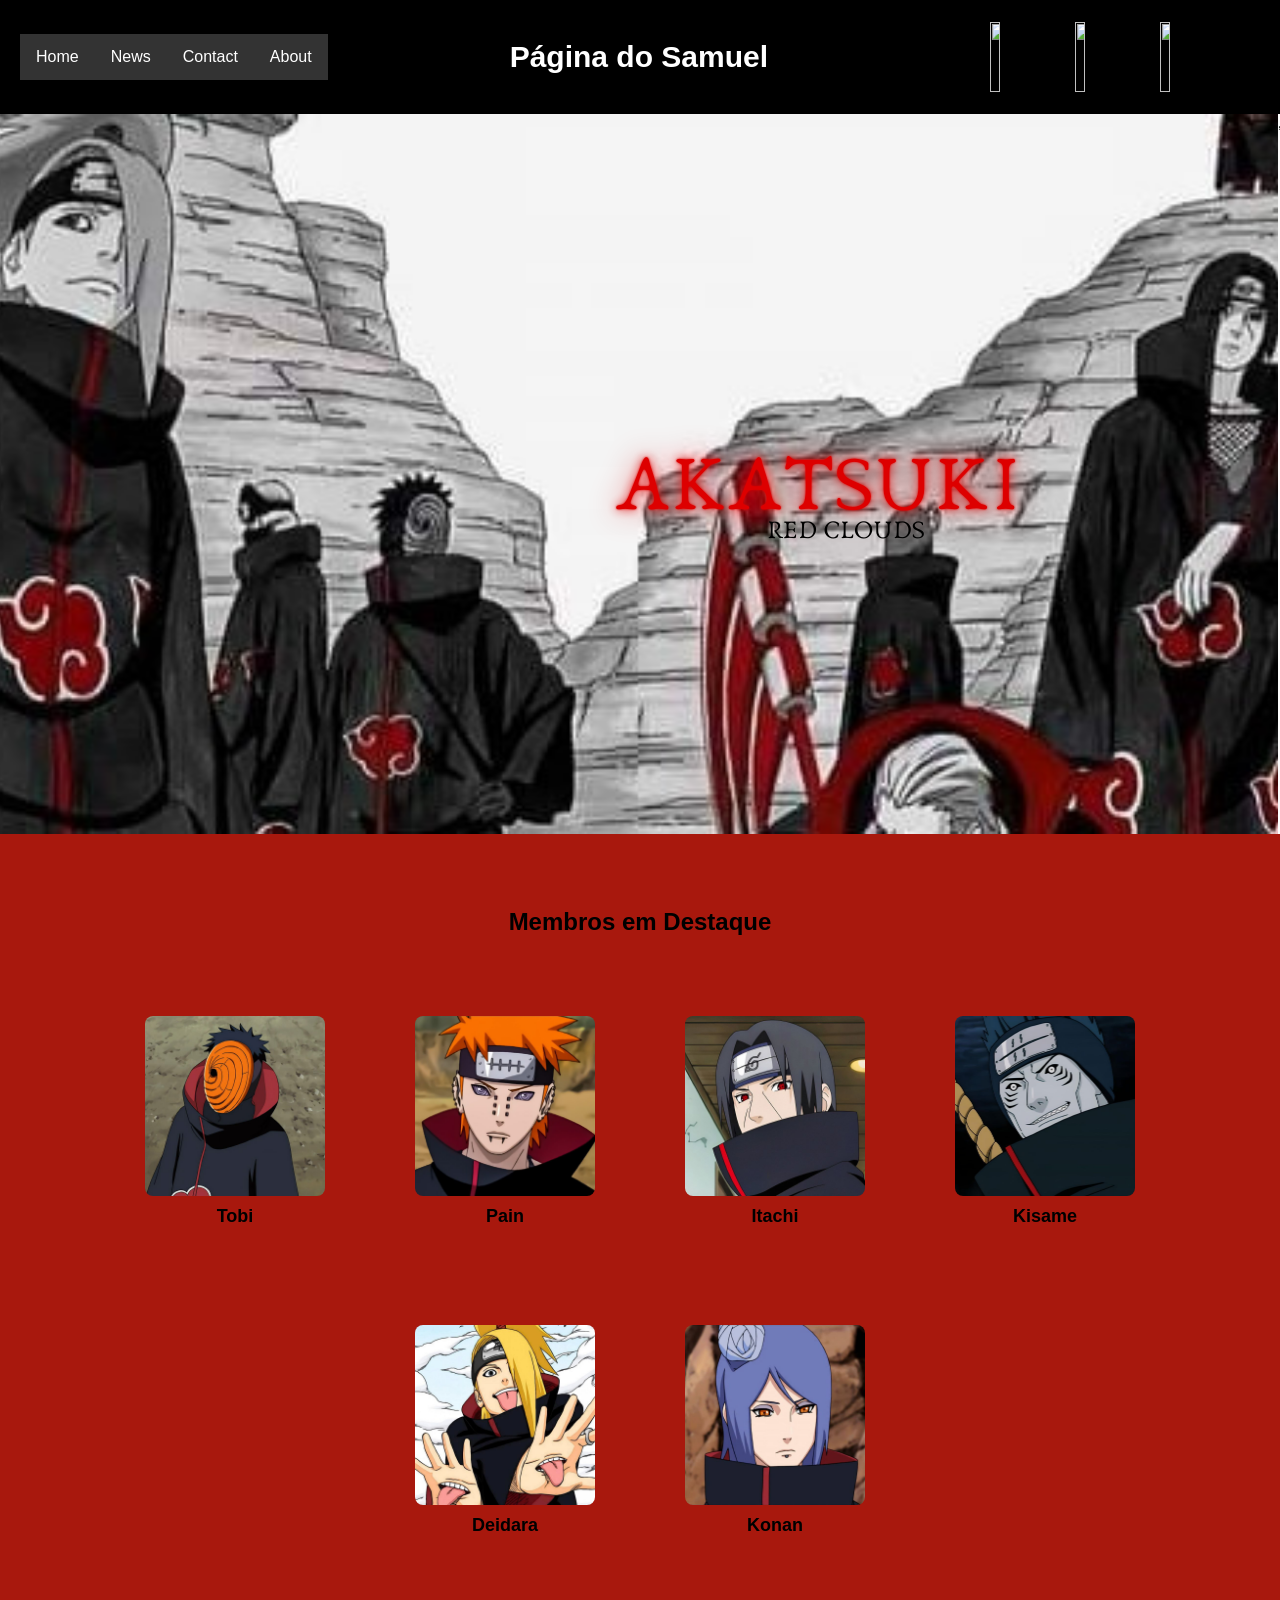
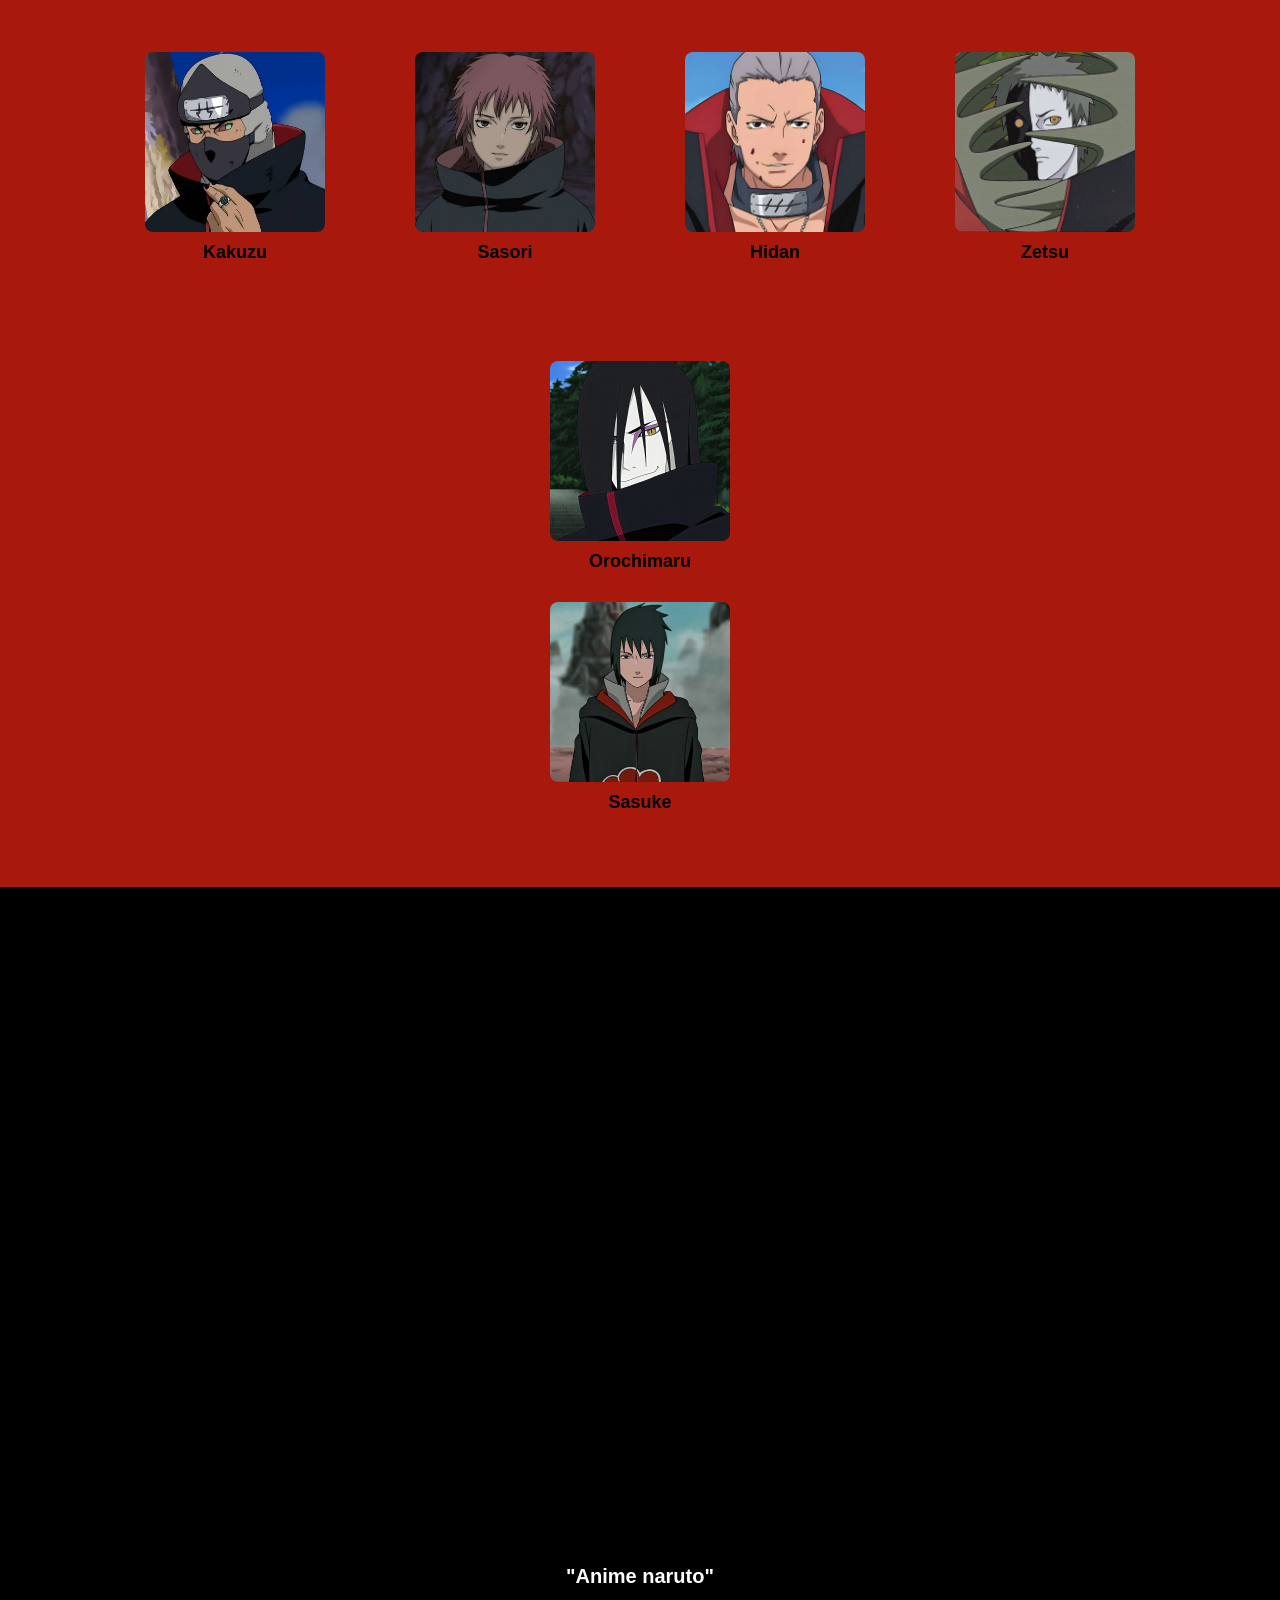
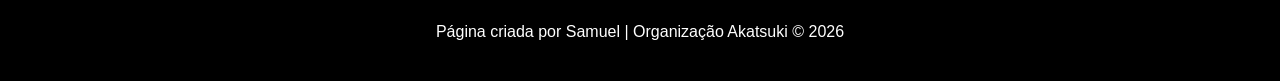
==== index.html @ 4550c9e4 "8544" ====
<!DOCTYPE html>
<html lang="pt-br">
<head>
<meta charset="UTF-8">

<meta name="viewport" content="width=device-width, initial- scale=1.0">

<title>Samuel Page</title>
<link rel="stylesheet" href="style.css">
</head>
<body>
<!--header é a parte do cabeçalho do site, é o topo da página-->
<header class="cabecalho-itens">
<!--menu-->
</head>
<body>
<ul>
  <li><a href="#home">Home</a></li>
  <li><a href="#news">News</a></li>
  <li><a href="#contact">Contact</a></li>
  <li><a href="#about">About</a></li>
</ul>

<h1 class="titulo_site">Página do Samuel</h1>
<div class="sociais">
<img class="sociais" src="" alt="">
<img class="sociais" src="" alt="">
<img class="sociais" src="" alt="">
</div>
</header>
<!--Seção banner 1 é a parte do paragrafo 1 da página-->
<section class="banner1">
<img class="escola.image" src="akatsuki.png.png" alt="Banner
Akatsuki">,
</section>
<!--Seção estudantes é a parte do paragrafo 2 da página-->
<section class="estudante">
<h1 class="estudante_titulo">Membros em Destaque</h1>
<p> </p>
<div class="estudantes_todos">
<div class="estudante-div">
<img class="estudante-imagem" src="tobi.png.jpg" alt="">

<h1 class="estudante-nome">Tobi</h1>
<a href="https://cursos.alura.com.br/dashboard">
<p> </p>
<img class="estudante-icone" src="logo_nossa_escola.png" alt=""></a>


</div>
<div class="estudante-div">
<img class="estudante-imagem" src="pain.png.jpg" alt="">

<h1 class="estudante-nome">Pain</h1>
<a href="https://cursos.alura.com.br/dashboard">
<p> </p>
<img class="estudante-icone" src="logo_nossa_escola.png" alt=""></a>


</div>
<div class="estudante-div">
<img class="estudante-imagem" src="itachi.png.jpg" alt="">

<h1 class="estudante-nome">Itachi</h1>
<a href="https://cursos.alura.com.br/dashboard">
<p> </p>
<img class="estudante-icone" src="logo_nossa_escola.png" alt=""></a>


</div>
<div class="estudante-div">
<img class="estudante-imagem" src="kisame.png.jpg" alt="">

<h1 class="estudante-nome">Kisame</h1>
<a href="https://cursos.alura.com.br/dashboard">
<p> </p>
<img class="estudante-icone" src="logo_nossa_escola.png" alt=""></a>


</div>
<div class="estudante-div">
<img class="estudante-imagem" src="deidara.png.jpg" alt="">

<h1 class="estudante-nome">Deidara</h1>
<a href="https://cursos.alura.com.br/dashboard">
<p> </p>
<img class="estudante-icone" src="logo_nossa_escola.png" alt=""></a>


</div>
<div class="estudante-div">
<img class="estudante-imagem" src="konan.png.jpg" alt="">

<h1 class="estudante-nome">Konan</h1>
<a href="https://cursos.alura.com.br/dashboard">
<p> </p>
<img class="estudante-icone" src="logo_nossa_escola.png" alt=""></a>


</div>
</div>
</section>

<!--Seção estudantes é a parte do paragrafo 3 da página-->
<section class="estudante">
<div class="estudantes_todos">
<div class="estudante-div">
<img class="estudante-imagem" src="kakuzu.png.jpg" alt="">
<h1 class="estudante-nome">Kakuzu</h1>
<a href="https://cursos.alura.com.br/dashboard">
<p> </p>
<img class="estudante-icone" src="logo_nossa_escola.png" alt=""></a>

</div>
<div class="estudante-div">
<img class="estudante-imagem" src="sasori.png.jpg" alt="">
<h1 class="estudante-nome">Sasori</h1>
<a href="https://cursos.alura.com.br/dashboard">
<p> </p>
<img class="estudante-icone" src="logo_nossa_escola.png" alt=""></a>

</div>
<div class="estudante-div">
<img class="estudante-imagem" src="hidan.png.jpg" alt="">
<h1 class="estudante-nome">Hidan</h1>
<a href="https://cursos.alura.com.br/dashboard">
<p> </p>
<img class="estudante-icone" src="logo_nossa_escola.png" alt=""></a>

</div>
<div class="estudante-div">
<img class="estudante-imagem" src="zetsu.png.jpg" alt="">
<h1 class="estudante-nome">Zetsu</h1>
<a href="https://cursos.alura.com.br/dashboard">
<p> </p>
<img class="estudante-icone" src="logo_nossa_escola.png" alt=""></a>

</div>
<div class="estudante-div">
<img class="estudante-imagem" src="orochimaru.png.jpg" alt="">
<h1 class="estudante-nome">Orochimaru</h1> 
<div class="estudante-div">
            <img class="estudante-imagem" src="sasuke.png.jpg" alt="">
            <h1 class="estudante-nome">Sasuke</h1>
        </div>
    </div> </section> <div class="video-container">
    <h2 class="estudante_titulo">Vídeo em Destaque</h2>
    <iframe width="560" height="315" src="https://www.youtube.com/embed/MgpI6fv26Sk?si=DGxLQj6qCpluNSCZ" title="YouTube video player" frameborder="0" allow="accelerometer; autoplay; clipboard-write; encrypted-media; gyroscope; picture-in-picture; web-share" referrerpolicy="strict-origin-when-cross-origin" allowfullscreen></iframe>
</div>

<footer class="escola">
    <img class="logo_rodape" src="logo_nossa_escola.png" alt="">
    <h2 class="escola-titulo">"Anime naruto"</h2>
    <p class="creditos-texto">Página criada por Samuel | Organização Akatsuki © 2026</p>
</footer>

</body>
</html>
---- style.css ----
* {
    margin: 0;
    padding: 0;
    box-sizing: border-box;
}

body {
    font-family: "Poppins", sans-serif;
}

header {
    background-color: #000000;
    color: white;
    width: 100%;
    padding: 20px;
}

.cabecalho-itens {
    max-width: 1980px;
    margin: 0 auto;
    display: flex;
    align-items: center;
    justify-content: space-between;
}

.cabecalho_imagem {
    width: 10%;
}

.titulo_site {
    padding: 20px;
    text-align: center;
    width: 50%;
    font-size: 30px;
}

.sociais {
    display: flex;
    justify-content: flex-end;
    gap: 15px;
    width: 25%;
    padding-right: 30px;
}

.sociais img {
    height: 70px;
}

.banner1 {
    display: flex;
    justify-content: center;
    width: 100%;
}

.banner1 img {
    max-width: 100%;
    height: auto;
}

.estudante_titulo {
    padding: 50px;
    text-align: center;
}

.estudante {
    background-color: #a8180d;
    padding: 24px 0;
}

.estudantes_todos {
    display: flex;
    justify-content: center;
    flex-wrap: wrap;
    gap: 30px;
    max-width: 1200px;
    margin: 0 auto;
}

.estudante-div {
    display: flex;
    flex-direction: column;
    align-items: center;* {
    margin: 0;
    padding: 0;
    box-sizing: border-box;
}

body {
    font-family: "Poppins", sans-serif;
}

header {
    background-color: #000000;
    color: white;
    width: 100%;
    padding: 20px;
}

.cabecalho-itens {
    max-width: 1980px;
    margin: 0 auto;
    display: flex;
    align-items: center;
    justify-content: space-between;
}

.cabecalho_imagem {
    width: 10%;
}

.titulo_site {
    padding: 20px;
    text-align: center;
    width: 50%;
    font-size: 30px;
}

.sociais {
    display: flex;
    justify-content: flex-end;
    gap: 15px;
    width: 25%;
    padding-right: 30px;
}

.sociais img {
    height: 70px;
}

.banner1 {
    display: flex;
    justify-content: center;
    width: 100%;
}

.banner1 img {
    max-width: 100%;
    height: auto;
}

.estudante_titulo {
    padding: 50px;
    text-align: center;
}

.estudante {
    background-color: #a8180d;
    padding: 24px 0;
}

.estudantes_todos {
    display: flex;
    justify-content: center;
    flex-wrap: wrap;
    gap: 30px;
    max-width: 1200px;
    margin: 0 auto;
}

.estudante-div {
    display: flex;
    flex-direction: column;
    align-items: center;
    text-align: center;
    padding: 20px;
    width: 240px;
}

.estudante-nome {
    text-align: center;
    font-size: 18px;
    margin: 10px 0;
}

.estudante-imagem {
    width: 180px;
    height: 180px;
    object-fit: cover;
    object-position: center;
    border-radius: 8px;
}

.estudante-icone {
    width: 38px;
    padding: 4px 8px;
    display: inline-block;
    vertical-align: middle;
}

.escola {
    background-image: linear-gradient(#000000,#000000);
    color: white;
    display: flex;
    flex-direction: column;
    align-items: center;
    justify-content: center;
    padding: 30px 20px;
    text-align: center;
}

.escola-titulo {
    padding: 15px;
    font-size: 20px;
}

.logo_rodape {
    height: 80px;
    padding: 12px 0;
}

.link {
    color: #ffffff;
    text-decoration: none;
    font-weight: bold;
}
    text-align: center;
    padding: 20px;
    width: 240px;
}

.estudante-nome {
    text-align: center;
    font-size: 18px;
    margin: 10px 0;
}

.estudante-imagem {
    width: 180px;
    height: 180px;
    object-fit: cover;
    object-position: center;
    border-radius: 8px;
}

.estudante-icone {
    width: 38px;
    padding: 4px 8px;
    display: inline-block;
    vertical-align: middle;
}

.escola {
    background-image: linear-gradient(#000000,#000000);
    color: white;
    display: flex;
    flex-direction: column;
    align-items: center;
    justify-content: center;
    padding: 30px 20px;
    text-align: center;
}

.escola-titulo {
    padding: 15px;
    font-size: 20px;
}

.logo_rodape {
    height: 80px;
    padding: 12px 0;
}

.link {
    color: #000000;
    text-decoration: none;
    font-weight: bold;
} 
.video-container {
    display: flex;
    flex-direction: column;
    align-items: center;
    justify-content: center;
    padding: 40px 0;
    width: 100%;
    background-color: #000000;
    color: rgb(0, 0, 0);
}

body {
  margin: 0;
  padding: 0;
}

h2, p {
  margin: 10px;
}

ul {
  list-style-type: none;
  margin: 0;
  padding: 0;
  overflow: hidden;
  background-color: #333333;
}

ul li {
  float: left;
}

ul li a {
  display: block;
  color: white;
  text-align: center;
  padding: 14px 16px;
  text-decoration: none;
}

ul li a:hover {
  background-color: #111111;
}
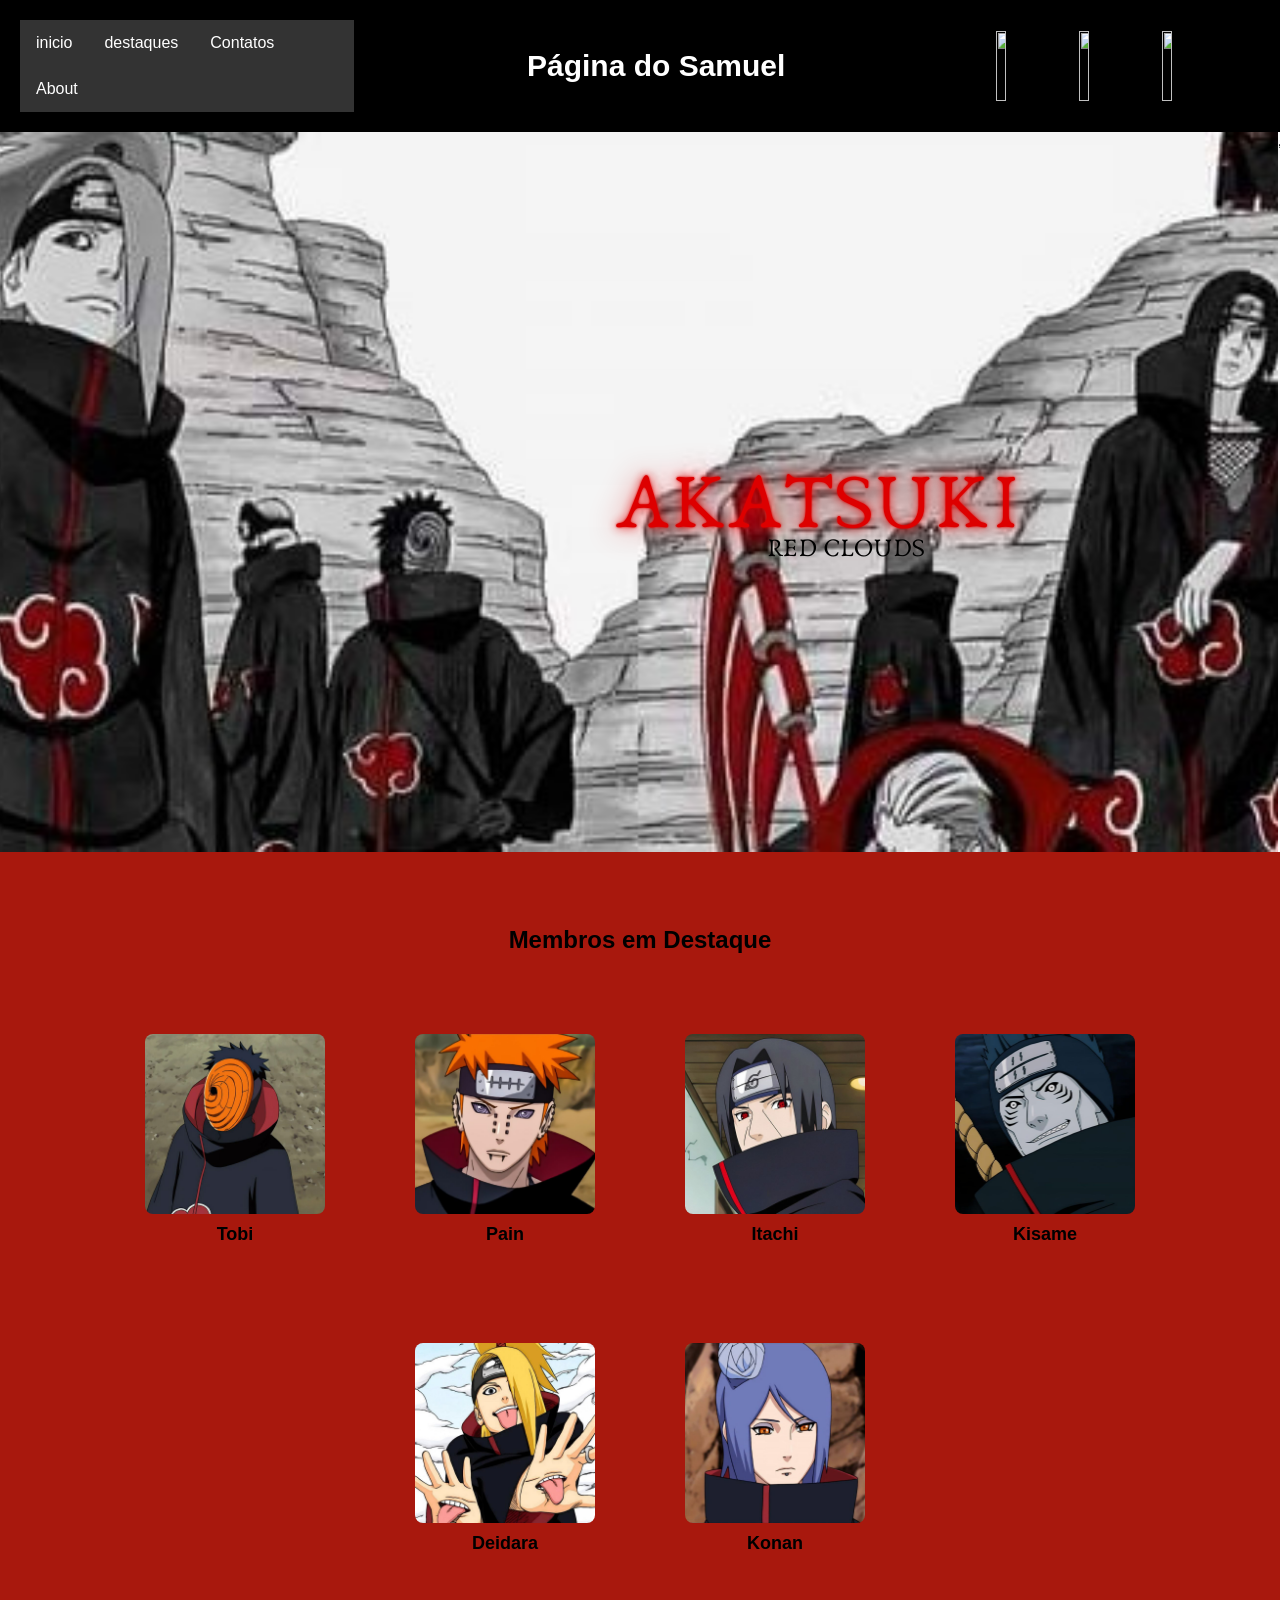
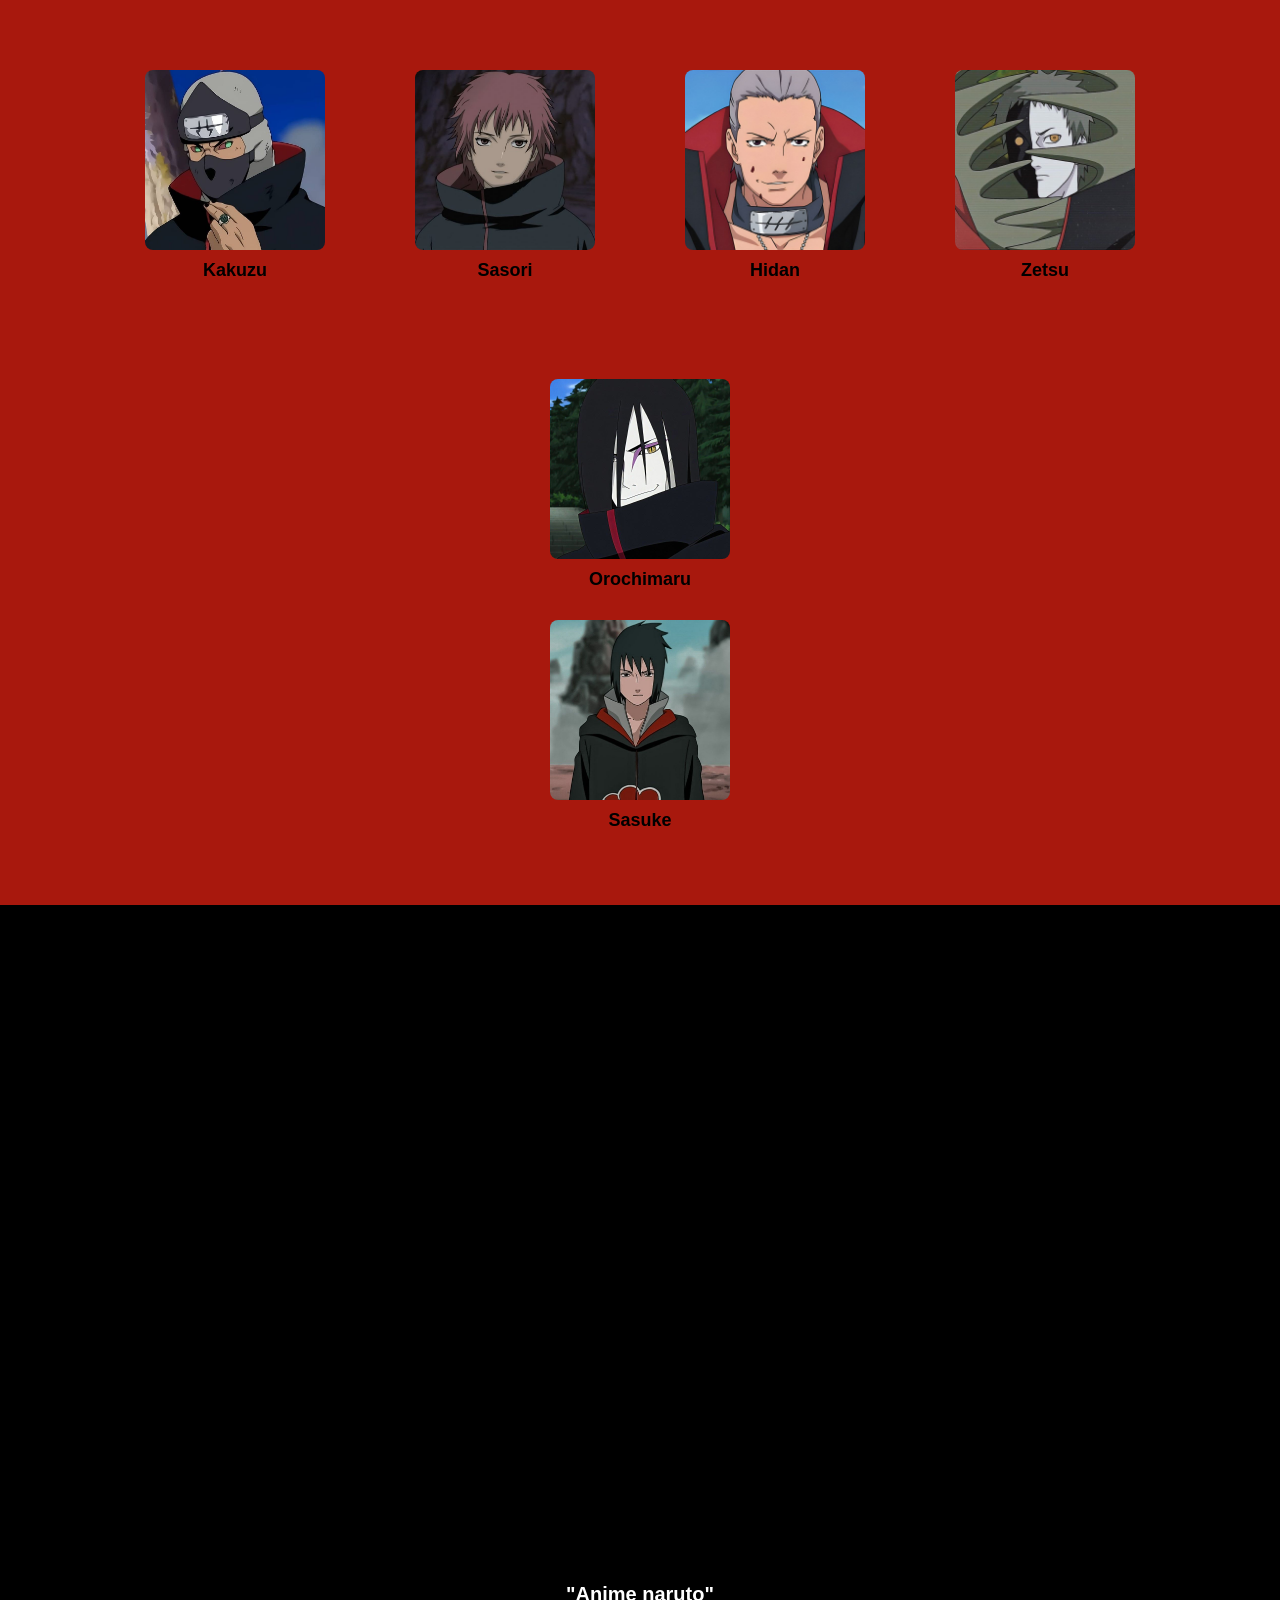
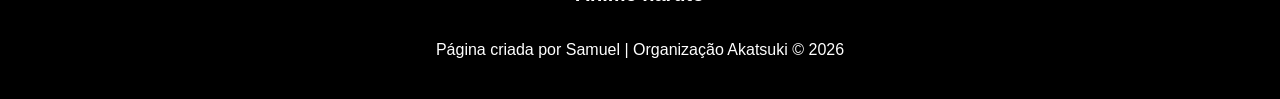
==== commit e0735200: "644" ====
--- a/index.html
+++ b/index.html
@@ -15,9 +15,9 @@
 </head>
 <body>
 <ul>
-  <li><a href="#home">Home</a></li>
-  <li><a href="#news">News</a></li>
-  <li><a href="#contact">Contact</a></li>
+  <li><a href="#home">inicio</a></li>
+  <li><a href="#news">destaques</a></li>
+  <li><a href="#contact">Contatos</a></li>
   <li><a href="#about">About</a></li>
 </ul>
 
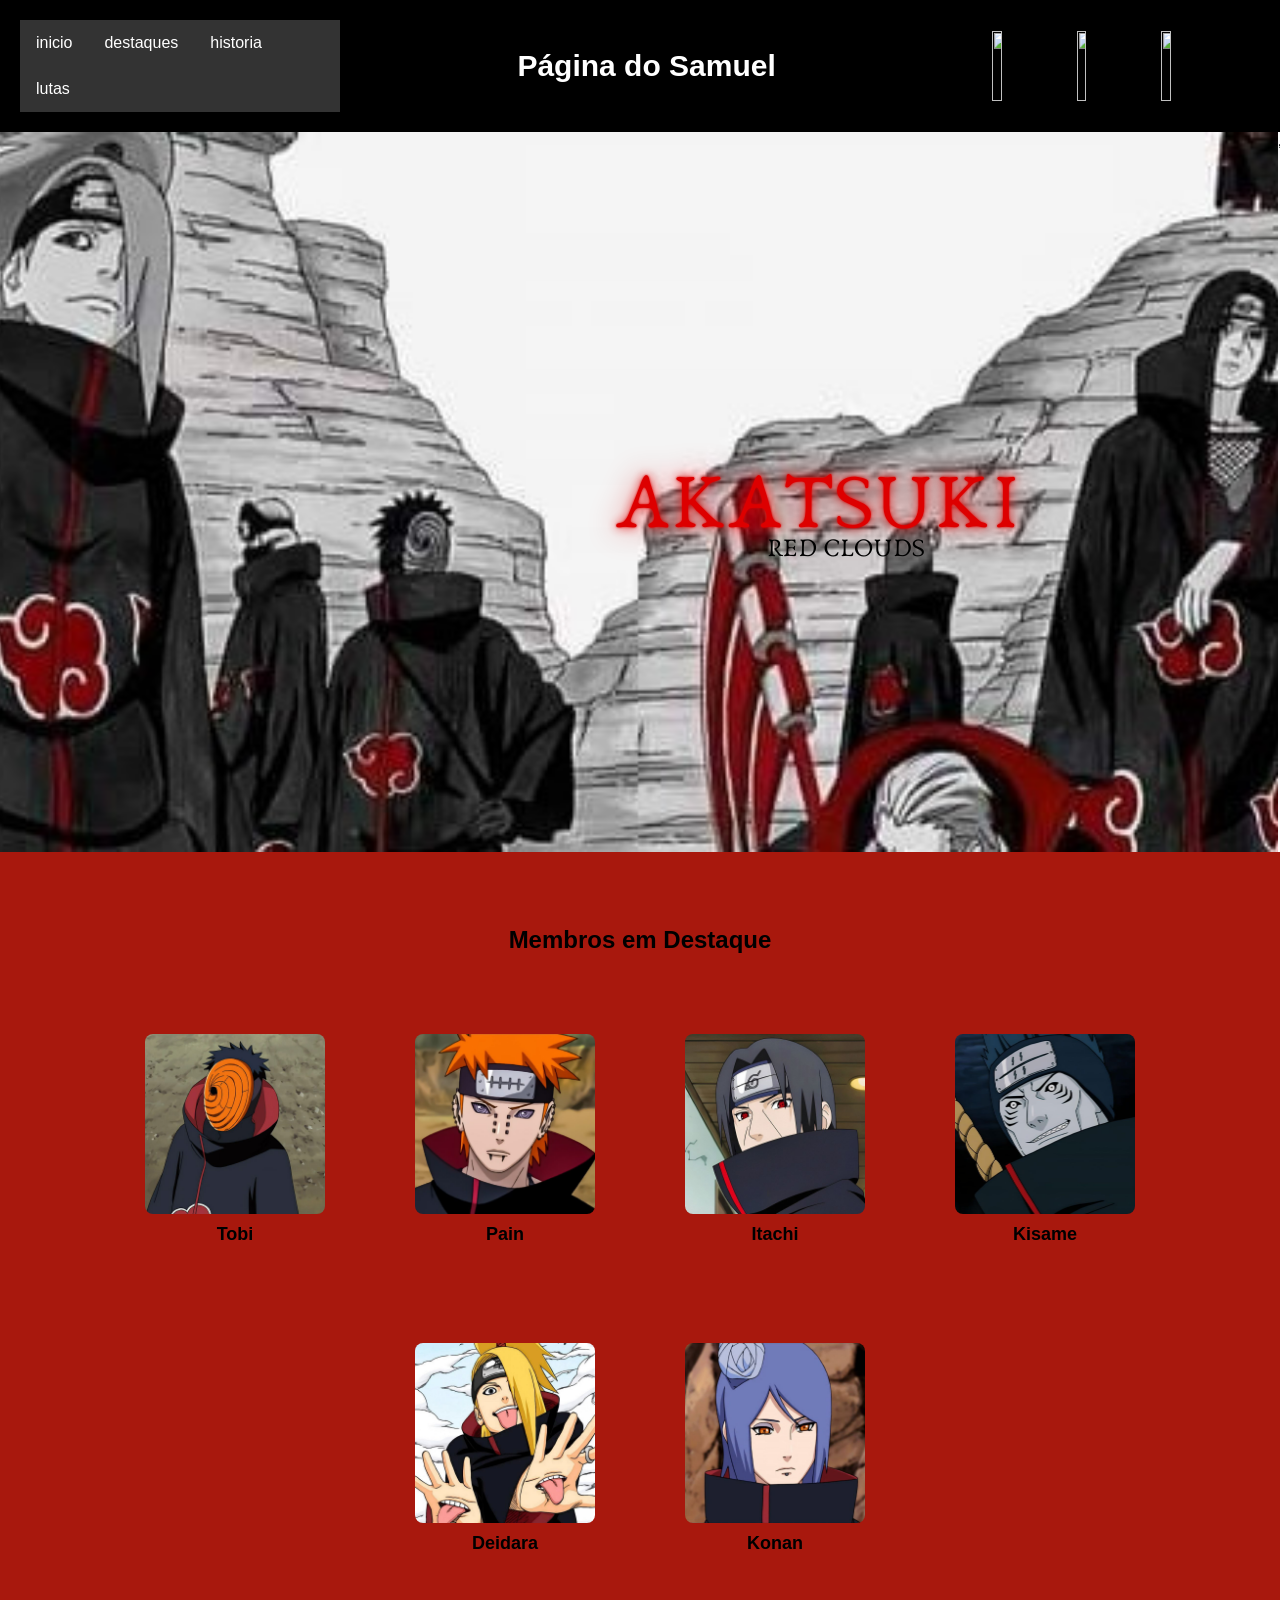
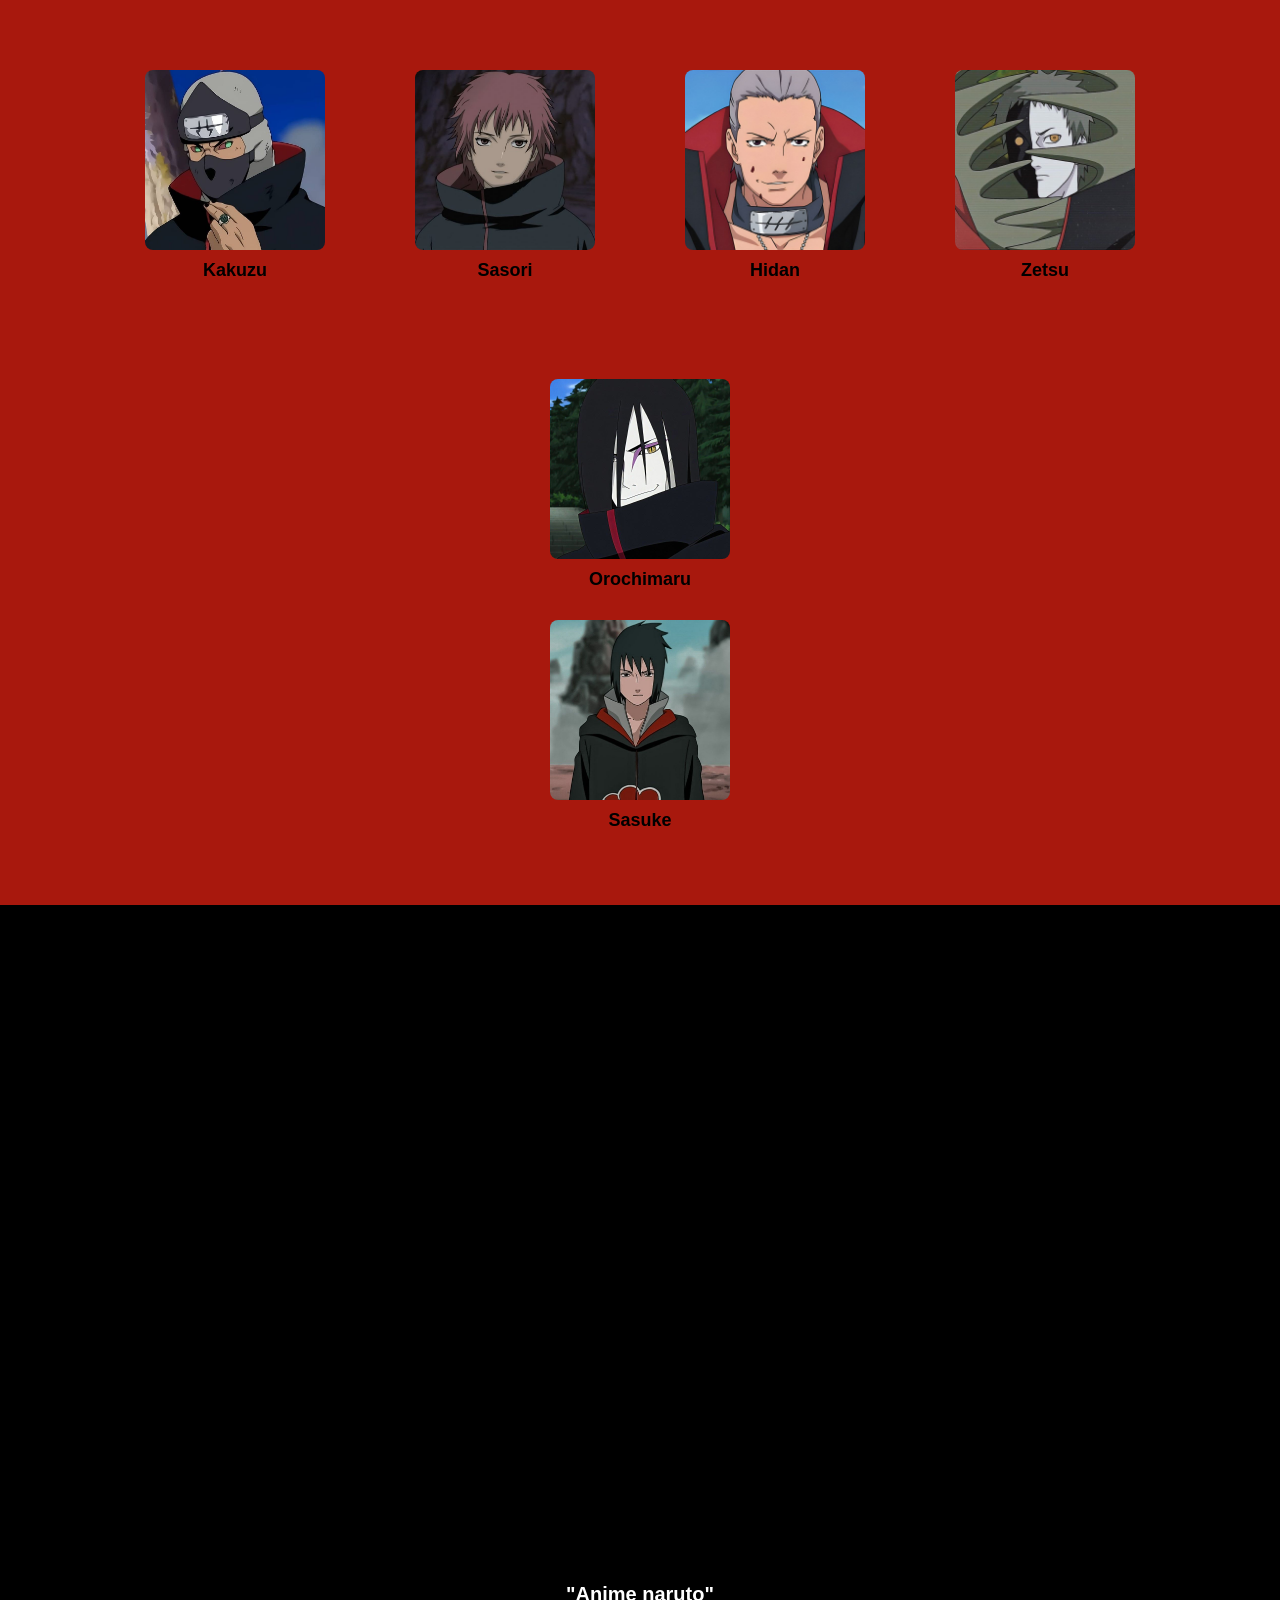
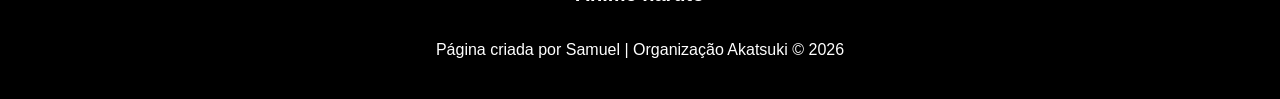
==== commit 624cd2c5: "523" ====
--- a/index.html
+++ b/index.html
@@ -17,8 +17,8 @@
 <ul>
   <li><a href="#home">inicio</a></li>
   <li><a href="#news">destaques</a></li>
-  <li><a href="#contact">Contatos</a></li>
-  <li><a href="#about">About</a></li>
+  <li><a href="#contact">historia</a></li>
+  <li><a href="#about">lutas</a></li>
 </ul>
 
 <h1 class="titulo_site">Página do Samuel</h1>
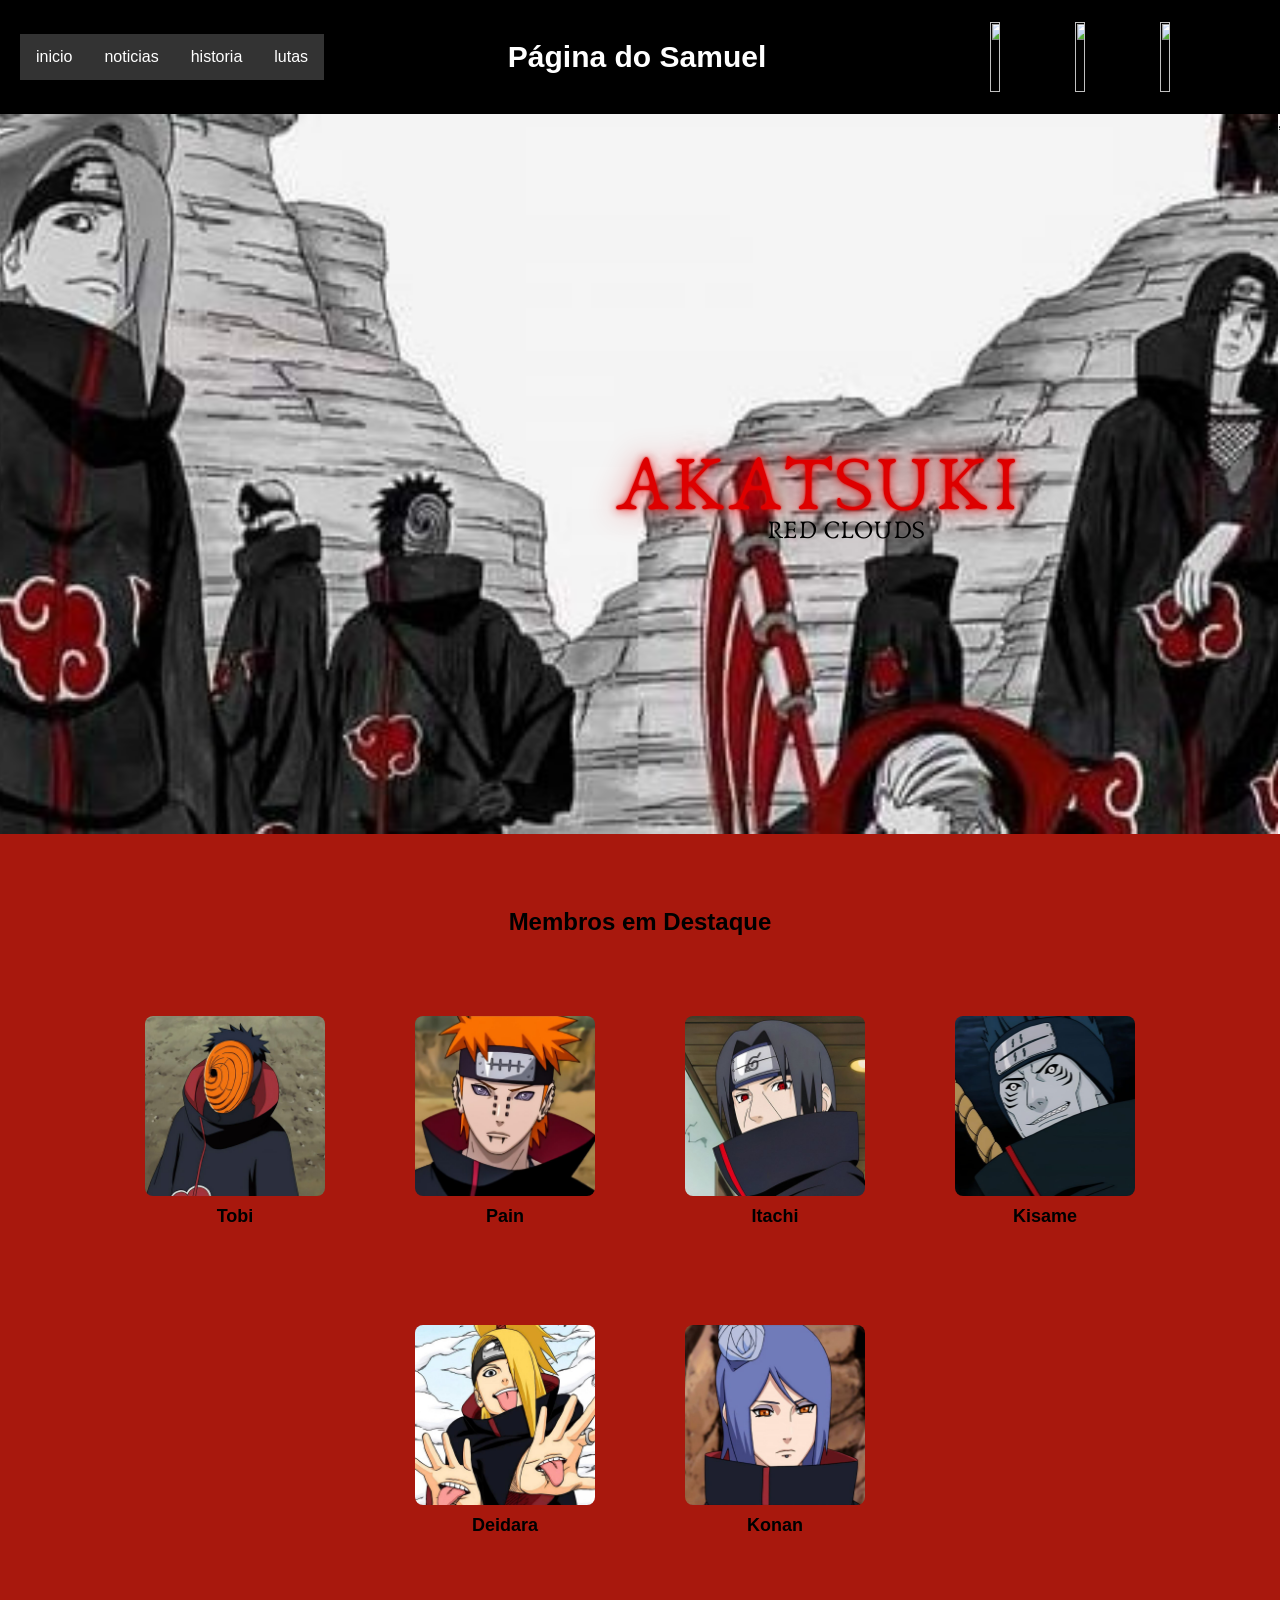
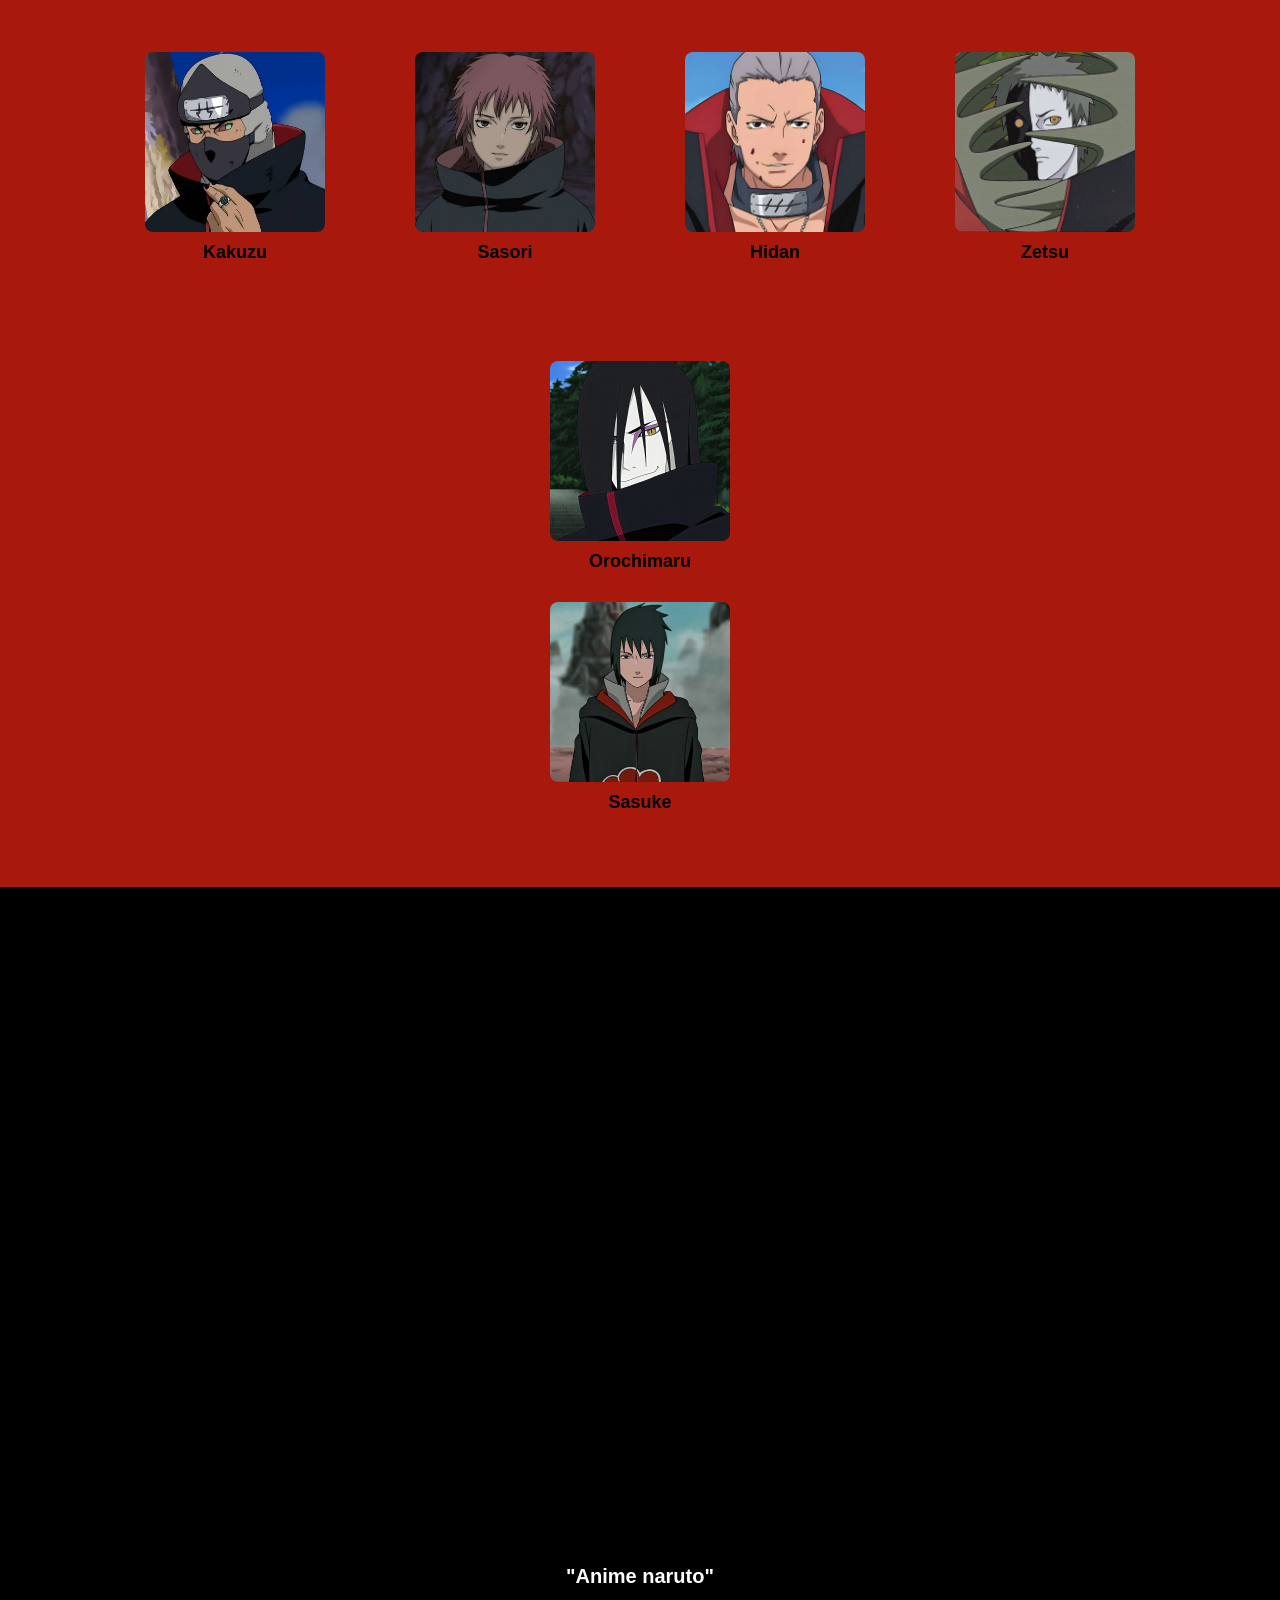
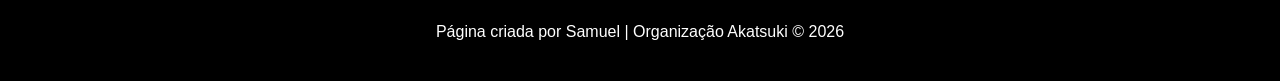
==== commit 4e378962: "ee2" ====
--- a/index.html
+++ b/index.html
@@ -16,9 +16,9 @@
 <body>
 <ul>
   <li><a href="#home">inicio</a></li>
-  <li><a href="#news">destaques</a></li>
-  <li><a href="#contact">historia</a></li>
-  <li><a href="#about">lutas</a></li>
+  <li><a href="#news">noticias</a></li>
+  <li><a href="historia.html">historia</a></li>
+  <li><a href="lutas.html">lutas</a></li>
 </ul>
 
 <h1 class="titulo_site">Página do Samuel</h1>
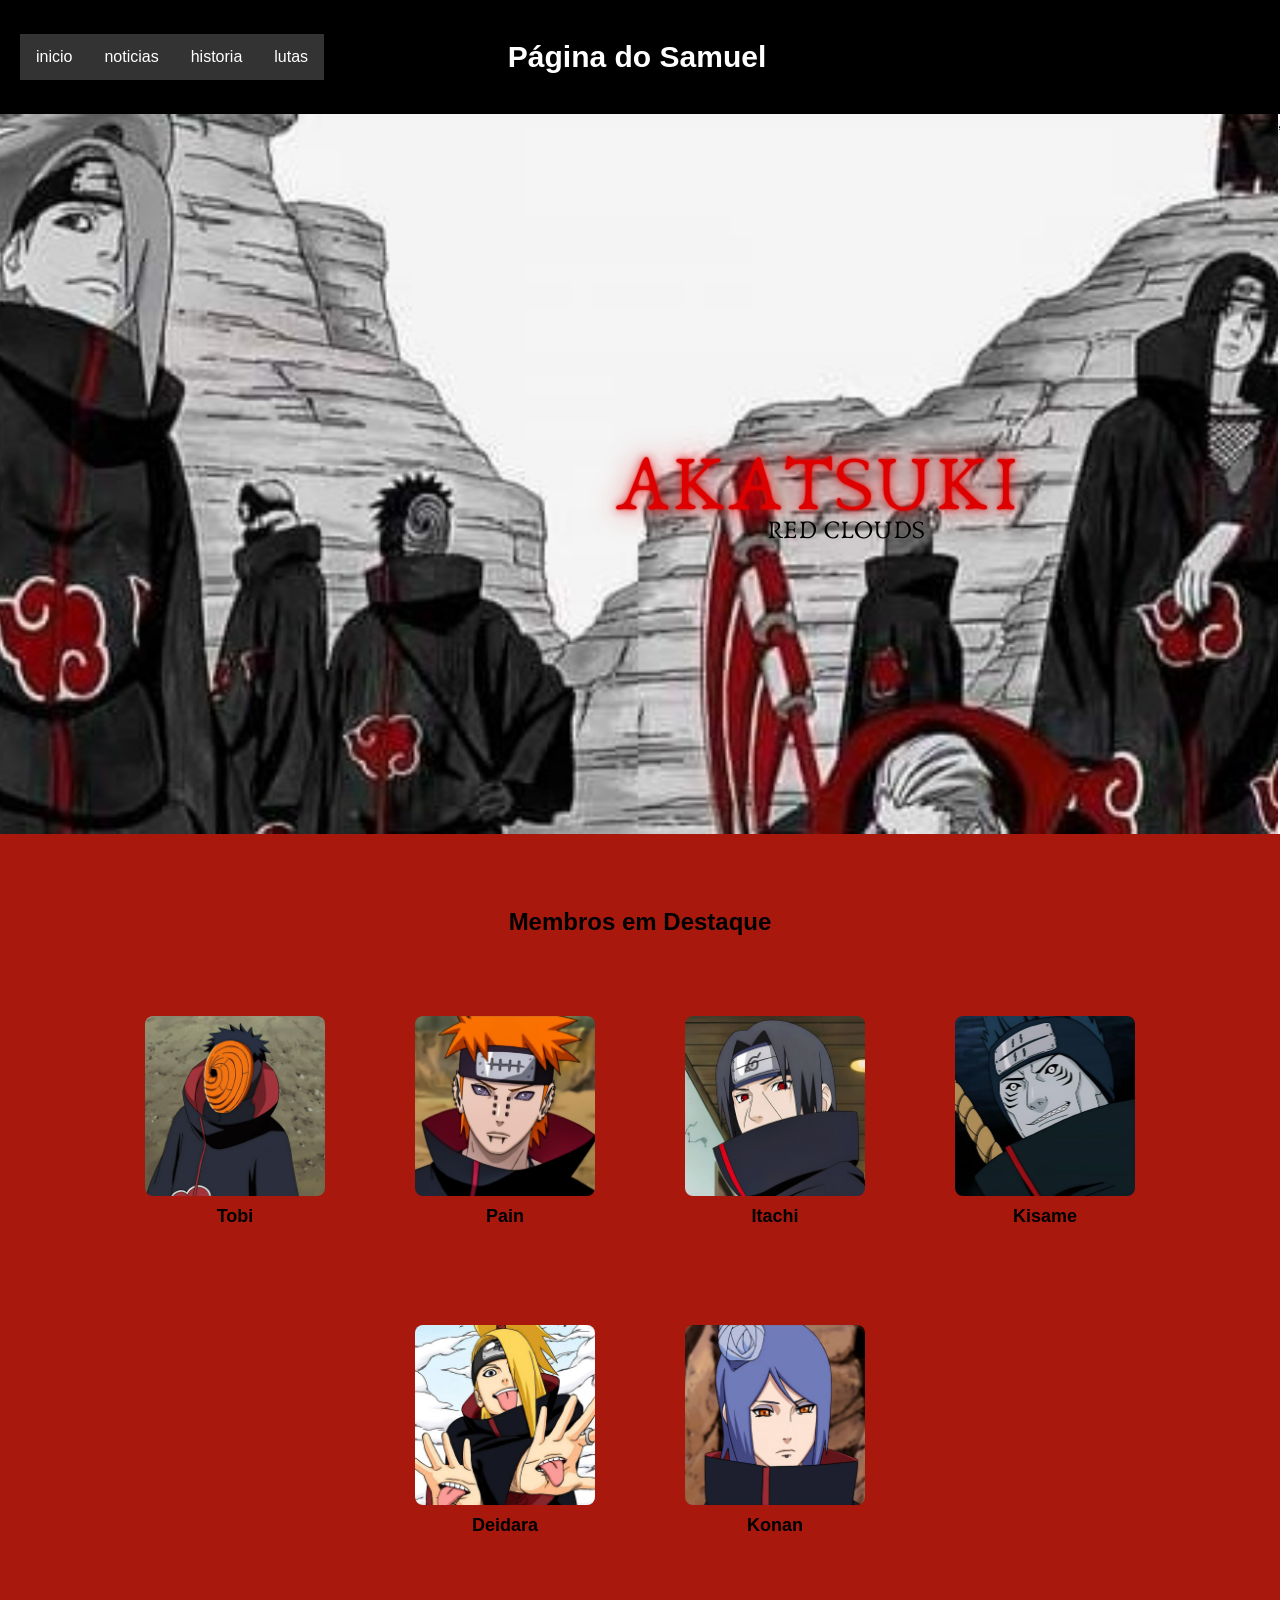
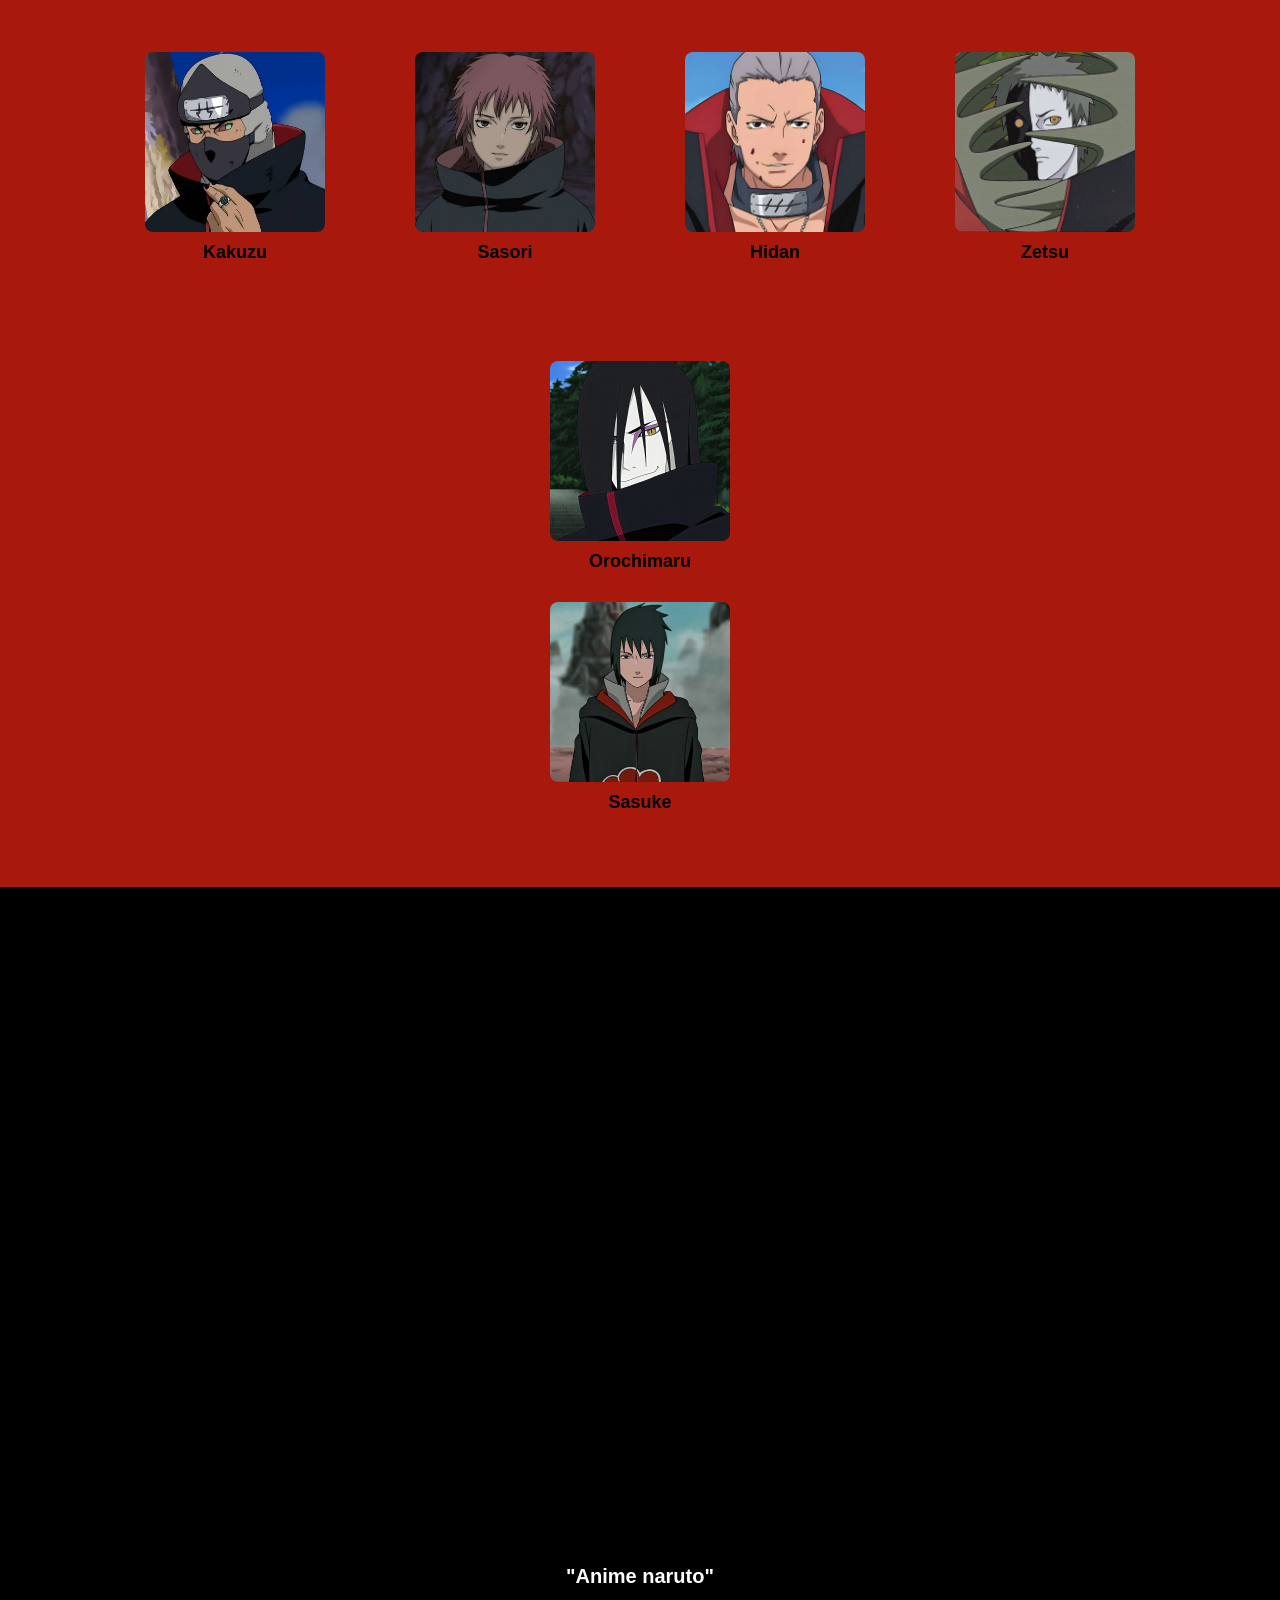
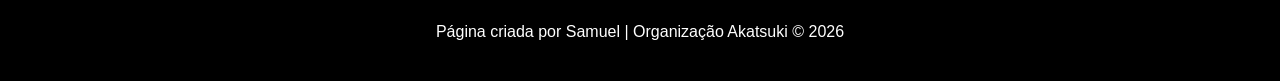
==== commit ea29e666: "421" ====
--- a/index.html
+++ b/index.html
@@ -16,16 +16,14 @@
 <body>
 <ul>
   <li><a href="#home">inicio</a></li>
-  <li><a href="#news">noticias</a></li>
+  <li><a href="noticias.html">noticias</a></li>
   <li><a href="historia.html">historia</a></li>
   <li><a href="lutas.html">lutas</a></li>
 </ul>
 
 <h1 class="titulo_site">Página do Samuel</h1>
 <div class="sociais">
-<img class="sociais" src="" alt="">
-<img class="sociais" src="" alt="">
-<img class="sociais" src="" alt="">
+    
 </div>
 </header>
 <!--Seção banner 1 é a parte do paragrafo 1 da página-->
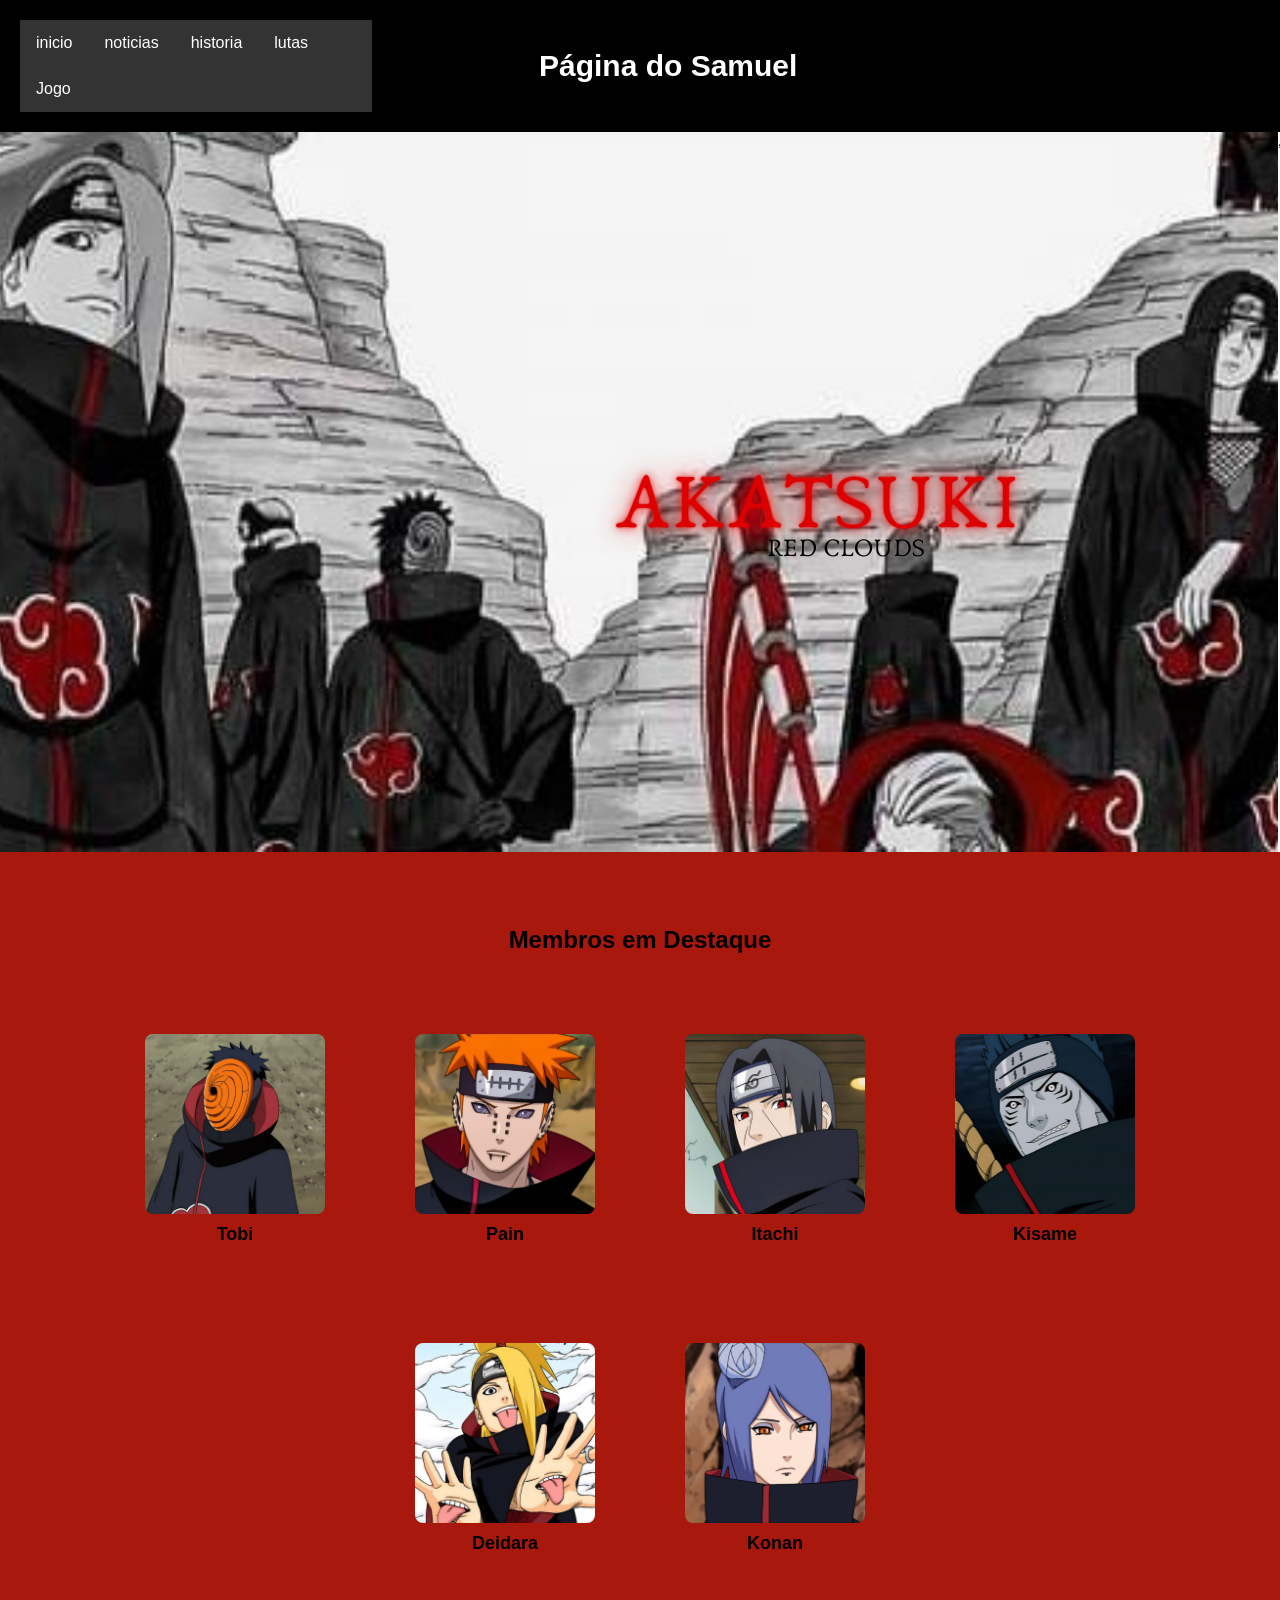
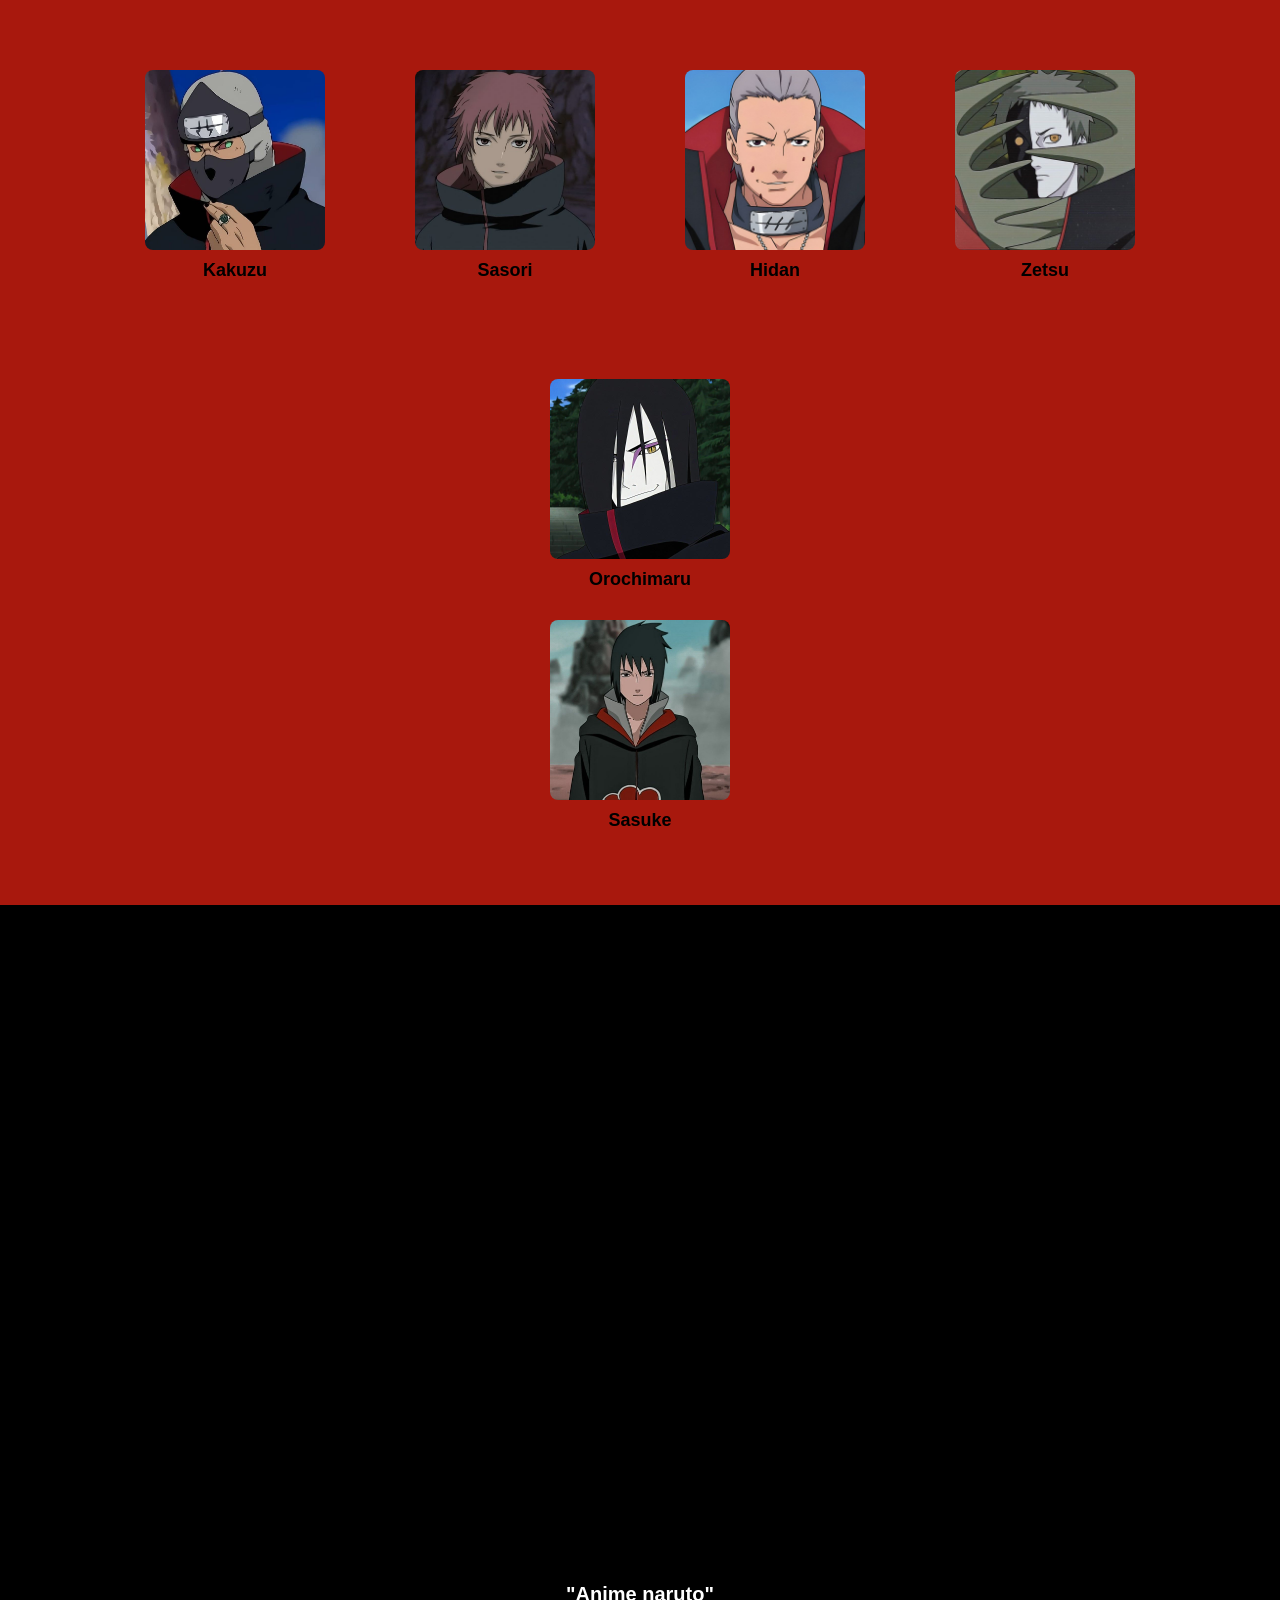
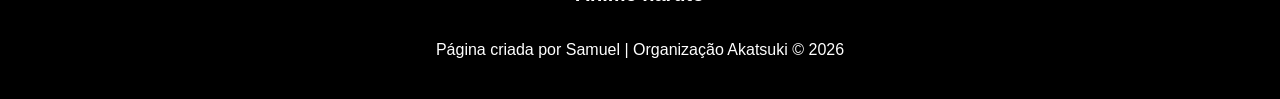
==== commit 62a22e47: "724" ====
--- a/index.html
+++ b/index.html
@@ -19,6 +19,7 @@
   <li><a href="noticias.html">noticias</a></li>
   <li><a href="historia.html">historia</a></li>
   <li><a href="lutas.html">lutas</a></li>
+  <li><a href="jogo.html">Jogo</a></li>
 </ul>
 
 <h1 class="titulo_site">Página do Samuel</h1>
